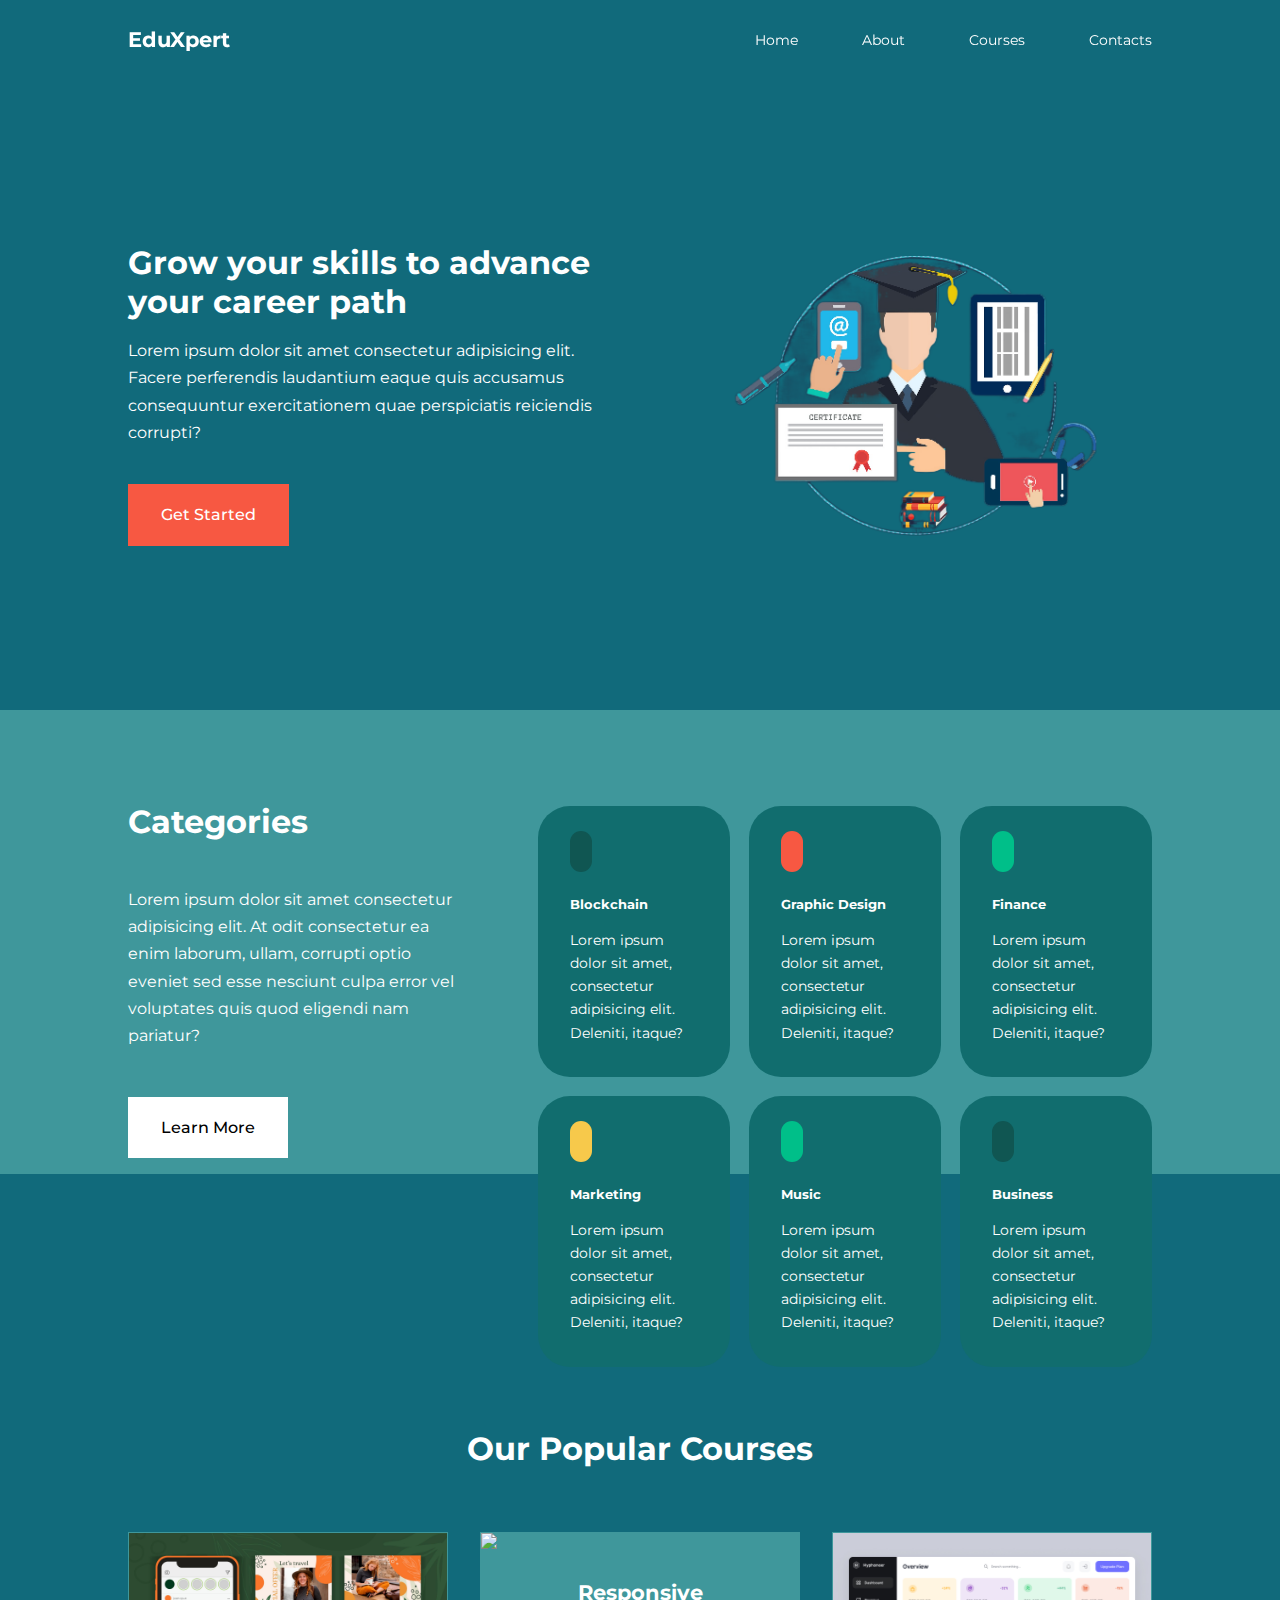
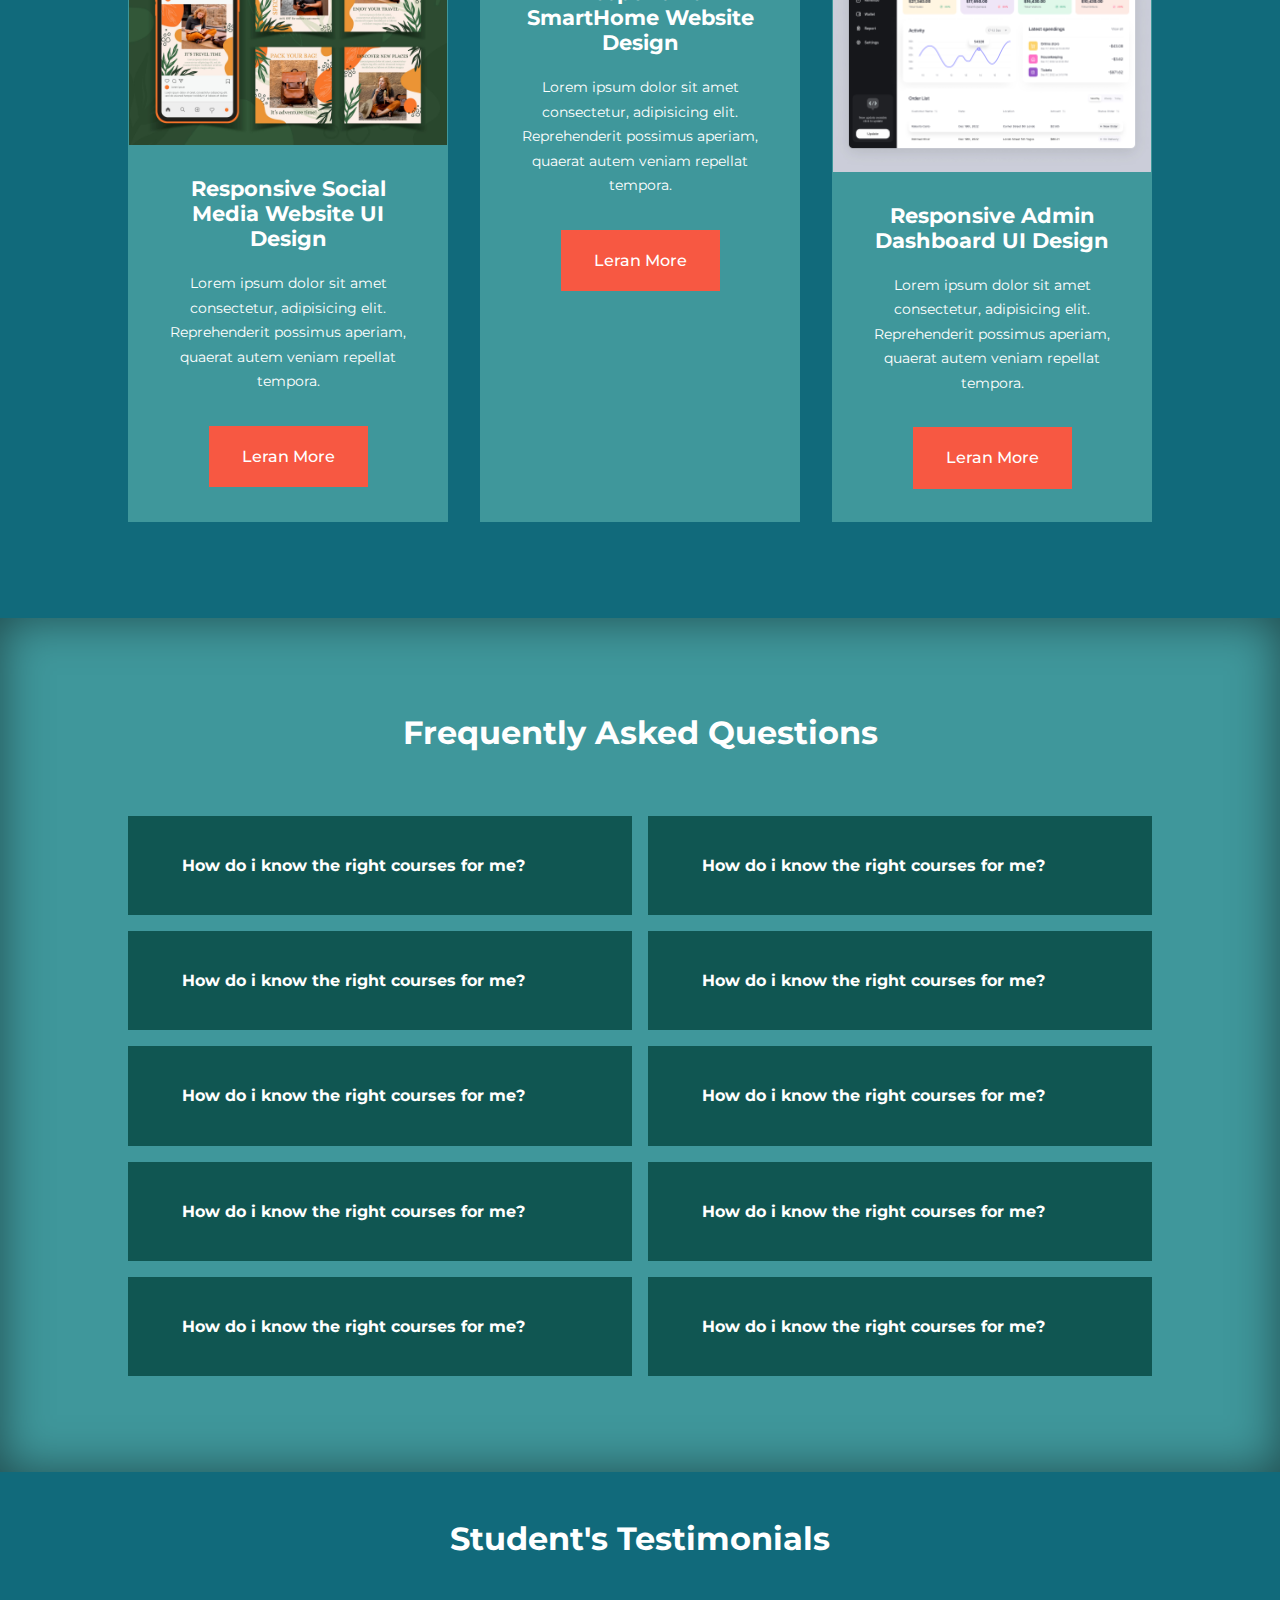
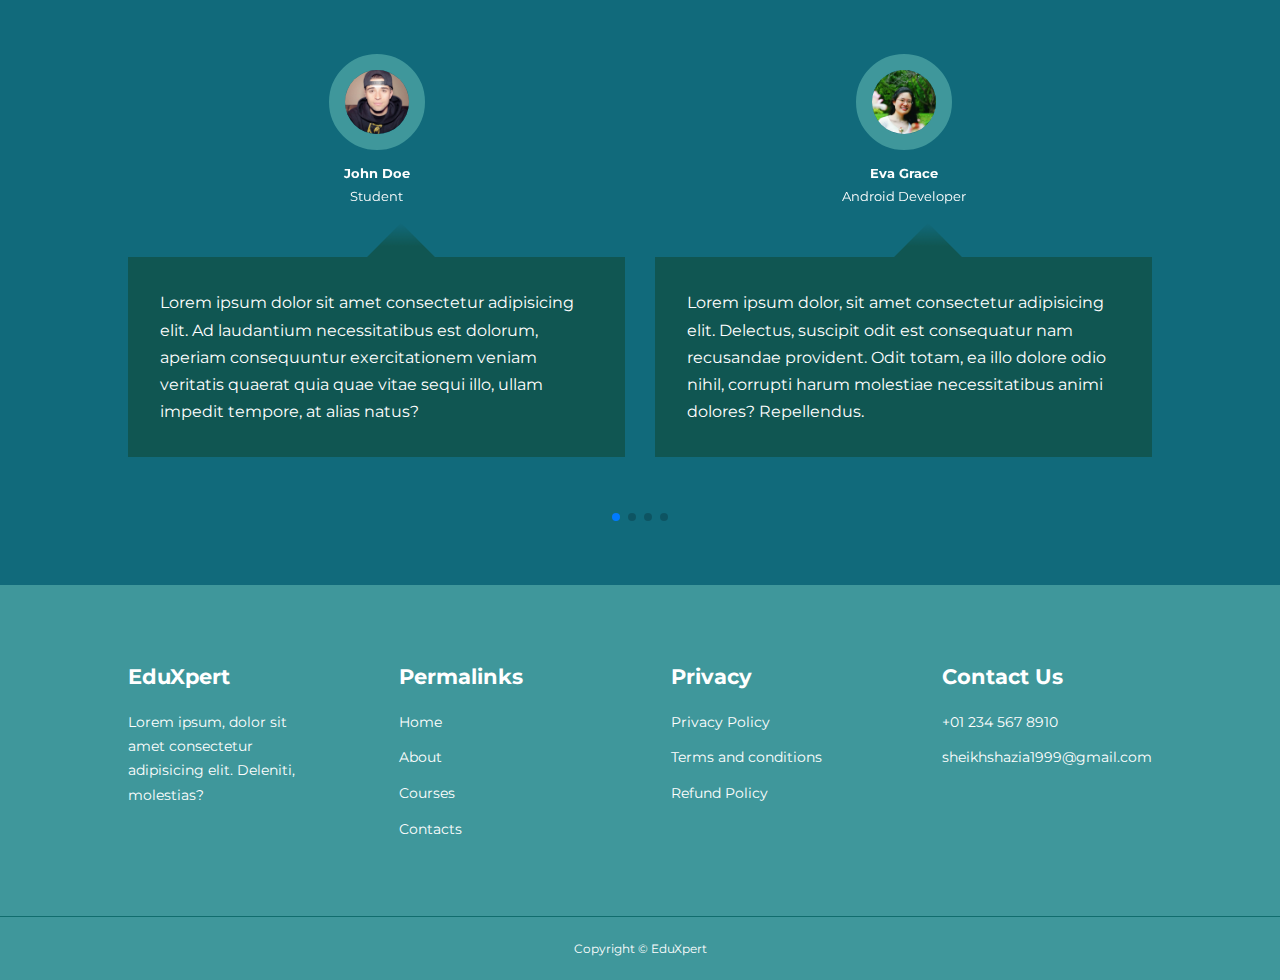
==== index.html @ e6c5fb54 "Add files via upload" ====
<!DOCTYPE html>
<html lang="en">

<head>
    <meta charset="UTF-8">
    <meta http-equiv="X-UA-Compatible" content="IE=edge">
    <meta name="viewport" content="width=device-width, initial-scale=1.0">
    <title>EduXpert || Educational Website</title>

    <!--ICONSOUT CDN-->
    <link rel="stylesheet" href="https://unicons.iconscout.com/release/v4.0.8/css/line.css">

    <!--Google fonts-->
    <link href="https://fonts.googleapis.com/css2?family=Montserrat:wght@300;400;500;600;700;800&display=swap"
        rel="stylesheet">

    <!--Swiper Js css link-->
    <link rel="stylesheet" href="https://cdn.jsdelivr.net/npm/swiper@9/swiper-bundle.min.css" />

    <!--Css Style sheet link-->

    <link rel="stylesheet" href="./css/style.css">

</head>

<body>
    <nav>
        <!--BEM(block element modifier) is a front-end naming method for organizing and naming css classes
        The main idea behind it is to speed up the development process, and ease the teamwork of developers
         by arranging CSS classes into independent modules.-->
        <div class="container nav__container">
            <a href="index.html">
                <h4>EduXpert</h4>
            </a> <!--logo-->
            <ul class="nav__menu">
                <li><a href="index.html">Home</a></li>
                <li><a href="about.html">About</a></li>
                <li><a href="courses.html">Courses</a></li>
                <li><a href="contacts.html">Contacts</a></li>
            </ul>
            <button id="open-menu-btn"><i class="uil uil-bars"></i></button>
            <button id="close-menu-btn"><i class="uil uil-multiply"></i></i></button>
        </div>
    </nav>
    <!--================================ END OF NAVBAR ==================================-->

    <header>
        <div class="container header__container">
            <div class="header__left">
                <h1>Grow your skills to advance your career path</h1>
                <p>Lorem ipsum dolor sit amet consectetur adipisicing
                    elit. Facere perferendis laudantium eaque quis accusamus
                    consequuntur exercitationem quae perspiciatis reiciendis corrupti?</p>
                <a href="courses.html" class="btn btn-primary">Get Started</a>
            </div>

            <div class="header__right">
                <div class="header__right-image">
                    <img src="Images/header.png" class="img-header">
                </div>
            </div>
        </div>
    </header>
    <!--================================= END OF HEADER =====================================-->


    <section class="categories">
        <div class="container categories__container">
            <div class="categories__left">
                <h1>Categories</h1>
                <p>Lorem ipsum dolor sit amet consectetur adipisicing elit. At odit consectetur ea enim laborum, ullam,
                    corrupti
                    optio eveniet sed esse nesciunt culpa error vel voluptates quis quod eligendi nam pariatur?
                </p>
                <a href="#" class="btn">Learn More</a>
            </div>

            <div class="categories__right">
                <article class="category">
                    <span class="category__icon"><i class="uil uil-bitcoin-circle"></i></span>
                    <h5>Blockchain</h5>
                    <p>Lorem ipsum dolor sit amet, consectetur adipisicing elit. Deleniti, itaque?</p>

                </article>

                <article class="category">
                    <span class="category__icon"><i class="uil uil-palette"></i></span>
                    <h5>Graphic Design</h5>
                    <p>Lorem ipsum dolor sit amet, consectetur adipisicing elit. Deleniti, itaque?</p>

                </article>

                <article class="category">
                    <span class="category__icon"><i class="uil uil-usd-circle"></i></span>
                    <h5>Finance</h5>
                    <p>Lorem ipsum dolor sit amet, consectetur adipisicing elit. Deleniti, itaque?</p>

                </article>

                <article class="category">
                    <span class="category__icon"><i class="uil uil-megaphone"></i></span>
                    <h5>Marketing</h5>
                    <p>Lorem ipsum dolor sit amet, consectetur adipisicing elit. Deleniti, itaque?</p>
                </article>

                <article class="category">
                    <span class="category__icon"><i class="uil uil-music"></i></span>
                    <h5>Music</h5>
                    <p>Lorem ipsum dolor sit amet, consectetur adipisicing elit. Deleniti, itaque?</p>
                </article>

                <article class="category">
                    <span class="category__icon"><i class="uil uil-puzzle-piece"></i></span>
                    <h5>Business</h5>
                    <p>Lorem ipsum dolor sit amet, consectetur adipisicing elit. Deleniti, itaque?</p>
                </article>
            </div>
        </div>
    </section>

    <!--======================================= END OF CATEGOEIES ========================================-->

    <section class="courses">
        <h2>Our Popular Courses</h2>
        <div class="container courses__container">
            <article class="course">
                <div class="course__image">
                    <img src="/Images/Course1.jpg">
                </div>
                <div class="course__info">
                    <h4>Responsive Social Media Website UI Design</h4>
                    <p>Lorem ipsum dolor sit amet consectetur, adipisicing elit. Reprehenderit possimus aperiam, quaerat
                        autem veniam repellat tempora.
                    </p>
                    <a href="courses.html" class="btn btn-primary">Leran More </a>
                </div>
            </article>

            <article class="course">
                <div class="course__image">
                    <img src="/Images/Couses2.jpg">
                </div>
                <div class="course__info">
                    <h4>Responsive SmartHome Website Design</h4>
                    <p>Lorem ipsum dolor sit amet consectetur, adipisicing elit. Reprehenderit possimus aperiam, quaerat
                        autem veniam repellat tempora.
                    </p>
                    <a href="courses.html" class="btn btn-primary">Leran More </a>
                </div>
            </article>

            <article class="course">
                <div class="course__image">
                    <img src="/Images/Course3.jpg">
                </div>
                <div class="course__info">
                    <h4>Responsive Admin Dashboard UI Design</h4>
                    <p>Lorem ipsum dolor sit amet consectetur, adipisicing elit. Reprehenderit possimus aperiam, quaerat
                        autem veniam repellat tempora.
                    </p>
                    <a href="courses.html" class="btn btn-primary">Leran More </a>
                </div>
            </article>
        </div>
    </section>
    <!--========================================== END OF Courses ==========================================================-->

    <section class="faqs">
        <h2>Frequently Asked Questions</h2>
        <div class="container faqs__container">
            <article class="faq">
                <div class="faq__icon"><i class="uil uil-plus"></i></div>
                <div class="question__answer">
                    <h4>How do i know the right courses for me?</h4>
                    <p>Lorem ipsum, dolor sit amet consectetur adipisicing elit. Perspiciatis ea perferendis quod
                        architecto, impedit,
                        dignissimos a, ullam totam vel eveniet culpa! Quisquam nemo porro placeat officiis
                        accusantium consequuntur fugit tenetur.
                    </p>
                </div>
            </article>

            <article class="faq">
                <div class="faq__icon"><i class="uil uil-plus"></i></div>
                <div class="question__answer">
                    <h4>How do i know the right courses for me?</h4>
                    <p>Lorem ipsum, dolor sit amet consectetur adipisicing elit. Perspiciatis ea perferendis quod
                        architecto, impedit,
                        dignissimos a, ullam totam vel eveniet culpa! Quisquam nemo porro placeat officiis
                        accusantium consequuntur fugit tenetur.
                    </p>
                </div>
            </article>

            <article class="faq">
                <div class="faq__icon"><i class="uil uil-plus"></i></div>
                <div class="question__answer">
                    <h4>How do i know the right courses for me?</h4>
                    <p>Lorem ipsum, dolor sit amet consectetur adipisicing elit. Perspiciatis ea perferendis quod
                        architecto, impedit,
                        dignissimos a, ullam totam vel eveniet culpa! Quisquam nemo porro placeat officiis
                        accusantium consequuntur fugit tenetur.
                    </p>
                </div>
            </article>

            <article class="faq">
                <div class="faq__icon"><i class="uil uil-plus"></i></div>
                <div class="question__answer">
                    <h4>How do i know the right courses for me?</h4>
                    <p>Lorem ipsum, dolor sit amet consectetur adipisicing elit. Perspiciatis ea perferendis quod
                        architecto, impedit,
                        dignissimos a, ullam totam vel eveniet culpa! Quisquam nemo porro placeat officiis
                        accusantium consequuntur fugit tenetur.
                    </p>
                </div>
            </article>

            <article class="faq">
                <div class="faq__icon"><i class="uil uil-plus"></i></div>
                <div class="question__answer">
                    <h4>How do i know the right courses for me?</h4>
                    <p>Lorem ipsum, dolor sit amet consectetur adipisicing elit. Perspiciatis ea perferendis quod
                        architecto, impedit,
                        dignissimos a, ullam totam vel eveniet culpa! Quisquam nemo porro placeat officiis
                        accusantium consequuntur fugit tenetur.
                    </p>
                </div>
            </article>

            <article class="faq">
                <div class="faq__icon"><i class="uil uil-plus"></i></div>
                <div class="question__answer">
                    <h4>How do i know the right courses for me?</h4>
                    <p>Lorem ipsum, dolor sit amet consectetur adipisicing elit. Perspiciatis ea perferendis quod
                        architecto, impedit,
                        dignissimos a, ullam totam vel eveniet culpa! Quisquam nemo porro placeat officiis
                        accusantium consequuntur fugit tenetur.
                    </p>
                </div>
            </article>

            <article class="faq">
                <div class="faq__icon"><i class="uil uil-plus"></i></div>
                <div class="question__answer">
                    <h4>How do i know the right courses for me?</h4>
                    <p>Lorem ipsum, dolor sit amet consectetur adipisicing elit. Perspiciatis ea perferendis quod
                        architecto, impedit,
                        dignissimos a, ullam totam vel eveniet culpa! Quisquam nemo porro placeat officiis
                        accusantium consequuntur fugit tenetur.
                    </p>
                </div>
            </article>

            <article class="faq">
                <div class="faq__icon"><i class="uil uil-plus"></i></div>
                <div class="question__answer">
                    <h4>How do i know the right courses for me?</h4>
                    <p>Lorem ipsum, dolor sit amet consectetur adipisicing elit. Perspiciatis ea perferendis quod
                        architecto, impedit,
                        dignissimos a, ullam totam vel eveniet culpa! Quisquam nemo porro placeat officiis
                        accusantium consequuntur fugit tenetur.
                    </p>
                </div>
            </article>

            <article class="faq">
                <div class="faq__icon"><i class="uil uil-plus"></i></div>
                <div class="question__answer">
                    <h4>How do i know the right courses for me?</h4>
                    <p>Lorem ipsum, dolor sit amet consectetur adipisicing elit. Perspiciatis ea perferendis quod
                        architecto, impedit,
                        dignissimos a, ullam totam vel eveniet culpa! Quisquam nemo porro placeat officiis
                        accusantium consequuntur fugit tenetur.
                    </p>
                </div>
            </article>

            <article class="faq">
                <div class="faq__icon"><i class="uil uil-plus"></i></div>
                <div class="question__answer">
                    <h4>How do i know the right courses for me?</h4>
                    <p>Lorem ipsum, dolor sit amet consectetur adipisicing elit. Perspiciatis ea perferendis quod
                        architecto, impedit,
                        dignissimos a, ullam totam vel eveniet culpa! Quisquam nemo porro placeat officiis
                        accusantium consequuntur fugit tenetur.
                    </p>
                </div>
            </article>
        </div>
    </section>
    <!--================================================== END OF FAQ =======================================================-->

    <section class="container testimonials__container swiper">
        <h2>Student's Testimonials</h2>
        <div class="swiper-wrapper">
            <article class="testimonial swiper-slide">
                <div class="avatar">
                    <img src="/Images/avatar1.jpg">
                </div>
                <div class="testimonial__info">
                    <h5>John Doe</h5>
                    <small>Student</small>
                </div>
                <div class="testimonial__body">
                    <p>Lorem ipsum dolor sit amet consectetur adipisicing elit. Ad laudantium necessitatibus est
                        dolorum,
                        aperiam consequuntur exercitationem veniam veritatis quaerat quia quae vitae sequi illo, ullam
                        impedit tempore, at alias natus?
                    </p>
                </div>
            </article>

            <article class="testimonial swiper-slide">
                <div class="avatar">
                    <img src="/Images/avatar2.jpg">
                </div>
                <div class="testimonial__info">
                    <h5>Eva Grace</h5>
                    <small>Android Developer</small>
                </div>
                <div class="testimonial__body">
                    <p>Lorem ipsum dolor, sit amet consectetur adipisicing elit. Delectus, suscipit odit est consequatur
                        nam recusandae provident. Odit totam, ea illo
                        dolore odio nihil, corrupti harum molestiae necessitatibus animi dolores? Repellendus.
                    </p>
                </div>
            </article>

            <article class="testimonial swiper-slide">
                <div class="avatar">
                    <img src="/Images/avatar3.jpg">
                </div>
                <div class="testimonial__info">
                    <h5>Robert Ayi</h5>
                    <small>Student</small>
                </div>
                <div class="testimonial__body">
                    <p>Lorem ipsum dolor sit amet consectetur, adipisicing elit. Ipsum velit voluptatum sint expedita
                        assumenda dignissimos sunt repellendus, ullam ea explicabo et provident natus
                        fuga saepe quasi, laboriosam architecto tempore maxime.
                    </p>
                </div>
            </article>

            <article class="testimonial swiper-slide">
                <div class="avatar">
                    <img src="/Images/avatar4.jpg">
                </div>
                <div class="testimonial__info">
                    <h5>Edem Christ</h5>
                    <small>Graphic Designer</small>
                </div>
                <div class="testimonial__body">
                    <p>Lorem ipsum dolor sit, amet consectetur adipisicing elit. Est explicabo praesentium vitae aliquam
                        placeat nemo voluptatibus ipsam,
                        odit veritatis nihil cum assumenda magni vero voluptate, inventore repudiandae quas quaerat
                        unde!
                    </p>
                </div>
            </article>

            <article class="testimonial swiper-slide">
                <div class="avatar">
                    <img src="/Images/avatar5.jpg">
                </div>
                <div class="testimonial__info">
                    <h5>Hennah Chris</h5>
                    <small>Student</small>
                </div>
                <div class="testimonial__body">
                    <p>Lorem ipsum dolor sit, amet consectetur adipisicing elit. Numquam tenetur voluptatem autem, iusto
                        quia recusandae inventore sit facere cumque provident
                        laudantium repellat sed aut eaque ab illum. Quae, cumque deleniti.
                    </p>
                </div>
            </article>
        </div>
        <div class="swiper-pagination"></div>

    </section>

    <!--========================================== END OF TESTIMONIALS ==================================================-->

    <footer>
        <div class="container footer__container">
            <div class="footer__1">
                <a href="index.html" class="footer__logo">
                    <h4>EduXpert</h4>
                </a>
                <p>Lorem ipsum, dolor sit amet consectetur adipisicing elit. Deleniti, molestias?
                </p>
            </div>

            <div class="footer__2">
                <h4>Permalinks</h4>
                <ul class="permalinks">
                    <li><a href="index.html">Home</a></li>
                    <li><a href="about.html">About</a></li>
                    <li><a href="courses.html">Courses</a></li>
                    <li><a href="contacts.html">Contacts</a></li>
                </ul>
            </div>

            <div class="footer__3">
                <h4>Privacy</h4>
                <ul class="privacy">
                    <li><a href="#">Privacy Policy</a></li>
                    <li><a href="#">Terms and conditions</a></li>
                    <li><a href="#">Refund Policy</a></li>
                </ul>
            </div>

            <div class="footer__4">
                <h4>Contact Us</h4>
                <div>
                    <ul>
                        <li>+01 234 567 8910</li>
                        <li><a href="#">sheikhshazia1999@gmail.com</a></li>
                    </ul>
                </div>
                <ul class="footer__socials">
                    <li>
                        <a href="#"><i class="uil uil-facebook"></i></a>
                    </li>
                    <li>
                        <a href="#"><i class="uil uil-instagram"></i></a>
                    </li>
                    <li>
                        <a href="#"><i class="uil uil-twitter"></i></a>
                    </li>
                    <li>
                        <a href="#"><i class="uil uil-linkedin-alt"></i></a>
                    </li>
                </ul>
            </div>


        </div>
        <div class="footer__copyright">
            <small>Copyright &copy; EduXpert</small>
        </div>

    </footer>

    <!--========================================== END OF FOOTER ===================================-->




    <!--Swiper Js script-->
    <script src="https://cdn.jsdelivr.net/npm/swiper@9/swiper-bundle.min.js"></script>

    <!--JavaScript-->
    <script src="main.js"></script>

    <!--Swiper Js script This is going to be only this page i.e home page that's why paste it here-->
    <script>
        var swiper = new Swiper(".swiper", {
            slidesPerView: 1,
            spaceBetween: 30,
            pagination: {
                el: ".swiper-pagination",
                clickable: true,
            },

            // when window width is >=600px
            breakpoints: {
                600: {
                    slidesPerView: 2
                }
            }
        });
    </script>
</body>

</html>
---- css/style.css ----
/* remove default style of element */
* {
    margin: 0;
    padding: 0;
    border: 0;
    outline: 0;
    text-decoration: none;
    list-style: none;
    box-sizing: border-box;
}

/* Css variable can have local and global scope.
to create with global scope, declare it inside :root selector
root selector matches the document's root element.
we use the var() function to insert the value of the variables later in the style sheet: */

:root {
     --color-primary: #105652; /* --color-primary: #6c63ff; */ 
    --color-danger: #f75842;
    --color-success: #00bf89;
    --color-warning: #f7c94b;
    --color-white: #fff;
    --color-black: #000;
    --color-light: rgba(255, 255, 255, 0.7);
    --color-bg: #116A7B; /* --color-bg: #1f2641; */
    --color-bg1:    #3F979B;/* #068DA9;/* --color-bg1: #2e3267; */
    --color-bg2: #116D6E;/* --color-bg2: #424890; */

    --container-width-lg: 80%;
    --container-width-md: 90%;
    --container-width-sm: 94%;

    --transition: all 400ms ease;

}

body {
    font-family: 'Montserrat', sans-serif;
    line-height: 1.7;
    color: var(--color-white);
    background: var(--color-bg);


}

.container {
    width: var(--container-width-lg);
    margin: 0 auto;
}

section {
    padding: 6rem 0;
    /* 1 rem =16px */
}

section h2 {
    text-align: center;
    margin-bottom: 4rem;
}

h1,
h2,
h3,
h4,
h5 {
    line-height: 1.2;
}

h1 {
    font-family: 2.4rem;
}

h2 {
    font-size: 2rem;
}

h3 {
    font-size: 1.6rem;
}

h4 {
    font-size: 1.3rem;
}

a {
    color: var(--color-white);
}

img {
    width: 100%;
    display: block;
    object-fit: cover;

}


.btn {
    display: inline-block;
    background: var(--color-white);
    color: var(--color-black);
    padding: 1rem 2rem;
    border: 1px solid transparent;
    font-weight: 500;
    transition: var(--transition);
}

.btn:hover {
    background: transparent;
    color: var(--color-white);
    border-color: var(--color-white);
}

.btn-primary {
    background: var(--color-danger);
    color: var(--color-white)
}

/* =================================== NAVBAR ======================================== */

nav {
    background: transparent;
    width: 100vw;
    height: 5rem;
    /* 80px same as */
    position: fixed;
    top: 0;
    z-index: 11;
}

/* change nav styles on scroll using javaScript */
.window-scroll {
    background: var(--color-primary);
    box-shadow: 0 1rem 2rem rgba(0, 0, 0, 0.2);
}

.nav__container {
    height: 100%;
    display: flex;
    justify-content: space-between;
    align-items: center;
}

nav button {
    display: none;
}

.nav__menu {
    display: flex;
    align-items: center;
    gap: 4rem;
    /*The gap property defines the size of the gap between the rows and between the columns in flexbox, grid or multi-column layout.*/
}

.nav__menu a {
    font-size: 0.9rem;
    transition: var(--transition);
}

.nav__menu a:hover {
    color: var(--color-bg2);
}

/* ========================================= HEADER SECTION ================================== */

header {
    position: relative;
    top: 5rem;
    overflow: hidden;
    height: 70vh;
    margin-bottom: 5rem;
}

.header__container {
    display: grid;
    grid-template-columns: 1fr 1fr;
    /* 1fraction (50%) The grid-template-columns property specifies the number (and the widths) of columns in a grid layout.*/
    align-items: center;
    gap: 5rem;
    height: 100%;
}

.header__left p {
    margin: 1rem 0 2.4rem;
}

/* ========================================= CATEGORY SECTION ========================================= */

.categories {
    background: var(--color-bg1);
    height: 29rem;
}

.categories h1 {
    line-height: 1;
    margin-bottom: 3rem;
}

.categories__container {
    display: grid;
    grid-template-columns: 40% 60%;
    /* gap: 4rem; */
}

.categories__left {
    margin-right: 4rem;
}

.categories__left p {
    margin: 1rem 0 3rem;
}

.categories__right {
    display: grid;
    grid-template-columns: repeat(3, 1fr);
    gap: 1.2rem;
}

.category {
    background: var(--color-bg2);
    padding: 2rem;
    border-radius: 2rem;
    transition: var(--transition);
}

.category:hover {
    box-shadow: 0 3rem 3rem rgba(0, 0, 0, 0.3);
    z-index: 1;
}

.category:nth-child(2) .category__icon {
    background: var(--color-danger);
}

.category:nth-child(3) .category__icon {
    background: var(--color-success);
}

.category:nth-child(4) .category__icon {
    background: var(--color-warning);
}

.category:nth-child(5) .category__icon {
    background: var(--color-success);
}



.category__icon {
    background: var(--color-primary);
    padding: 0.7rem;
    border-radius: 0.9rem;
}

.category h5 {
    margin: 2rem 0 1rem;
}

.category p {
    font-size: 0.85rem;
}

/* ========================================== POPULAR COURSES SECTION ===================================== */

.courses {
    margin-top: 10rem;
}

.courses__container {
    display: grid;
    grid-template-columns: repeat(3, 1fr);
    gap: 2rem;
}

.course {
    background: var(--color-bg1);
    text-align: center;
    border: 1px solid transparent;
    transition: var(--transition);
}

.course:hover {
    background: transparent;
    border-color: var(--color-primary);
}

.course__info {
    padding: 2rem;
}

.course__info p {
    margin: 1.2rem 0 2rem;
    font-size: 0.9rem;
}

/* ============================================== FAQ ====================================================== */

.faqs {
    background: var(--color-bg1);
    box-shadow: inset 0 0 3rem rgba(0, 0, 0, 0.5);
}

.faqs__container {
    display: grid;
    grid-template-columns: 1fr 1fr;
    gap: 1rem;
}

.faq {
    padding: 2rem;
    display: flex;
    align-items: center;
    gap: 1.4rem;
    height: fit-content;
    background: var(--color-primary);
    cursor: pointer;
}

.faq h4 {
    font-size: 1rem;
    line-height: 2.2;
}

.faq__icon {
    align-self: flex-start;
    font-size: 1.2rem;
}

.faq p {
    margin-top: 0.8rem;
    display: none;
}

.faq.open p {
    display: block;
}

/* ============================================== TESTIMONIALS =============================================== */

.testimonials__container {
    overflow-y: hidden;
    position: relative;
    margin-bottom: 3rem;
    margin-top: 3rem;
    /*  try */
}

.testimonial {
    padding-top: 2rem;
}

.avatar {
    width: 6rem;
    height: 6rem;
    border-radius: 50%;
    overflow: hidden;
    margin: 0 auto 1rem;
    border: 1rem solid var(--color-bg1);
}

.testimonial__info {
    text-align: center;
}

.testimonial__body {
    background: var(--color-primary);
    padding: 2rem;
    margin-top: 3rem;
    position: relative;
}

/* try */

.swiper-wrapper {
    padding-bottom: 5rem;
}


.testimonial__body::before {
    content: "";
    display: block;
    background: linear-gradient(135deg, transparent, var(--color-primary), var(--color-primary), var(--color-primary));
    ;
    width: 3rem;
    height: 3rem;
    position: absolute;
    left: 50%;
    top: -1.5rem;
    transform: rotate(45deg);
}



/* ======================================================= FOOTER SECTION ============================================= */

footer {
    background: var(--color-bg1);
    padding-top: 5rem;
    font-size: 0.9rem;
}

.footer__container {
    display: grid;
    grid-template-columns: repeat(4, 1fr);
    gap: 5rem;
}

.footer__container>div h4 {
    margin-bottom: 1.2rem;
}

.footer__1 p {
    margin: 0 0 2rem;
}

footer ul li {
    margin-bottom: 0.7rem;
}

footer ul li a:hover {
    text-decoration: underline;
}

.footer_4 p a {
    text-decoration: underline;
}

.footer__socials {
    display: flex;
    gap: 1rem;
    font-size: 1.2rem;
    margin-top: 2rem;
}

.footer__copyright {
    text-align: center;
    margin-top: 4rem;
    padding: 1.2rem 0;
    border-top: 1px solid var(--color-bg2);
}

/* ======================================== MEDIA QUERIES (TABLET) ============================================= */

@media screen and (max-width: 1024px) {
    .container {
        width: var(--container-width-md);
    }

    h1 {
        font-size: 2.2rem;
    }

    h2 {
        font-size: 1.7rem;
    }

    h3 {
        font-size: 1.4rem;
    }

    h4 {
        font-size: 1.2rem;
    }

    /* ==================================== NAVBAR================================= */

    nav button {
        display: inline-block;
        background: transparent;
        font-size: 1.8rem;
        color: var(--color-white);
        cursor: pointer;
    }

    nav button#close-menu-btn {
        display: none;
    }

    .nav__menu {
        position: fixed;
        top: 5rem;
        right: 5%;
        height: fit-content;
        width: 18rem;
        flex-direction: column;
        gap: 0;
        display: none;
    }

    .nav__menu li {
        width: 100%;
        height: 5.8rem;
        animation: animateNavItems 400ms linear forwards;
        transform-origin: top right;
        opacity: 0;
    }

    .nav__menu li:nth-child(2) {
        animation-delay: 200ms;
    }

    .nav__menu li:nth-child(3) {
        animation-delay: 400ms;
    }

    .nav__menu li:nth-child(4) {
        animation-delay: 600ms;
    }

    @keyframes animateNavItems {
        0% {
            transform: rotateZ(-90deg) rotateX(90deg) scale(0.1);
        }

        100% {
            transform: rotateZ(0) rotateX(0) scale(1);
            opacity: 1;
        }
    }

    .nav__menu li a {
        background: var(--color-primary);
        box-shadow: -4rem 6rem 10rem rgba(0, 0, 0, 0.6);
        width: 100%;
        height: 100%;
        display: grid;
        place-items: center;
    }

    .nav__menu li a:hover {
        background: var(--color-bg2);
        color: var(--color-white);
    }

    /* ====================================================== HEADER ============================================= */

    header {
        height: 100vh;
        margin-bottom: 4rem;
    }

    .header__container {
        gap: 0;
        padding-bottom: 3rem;
    }

    /* ======================================================= CATEGORY ========================================= */

    .categories {
        height: auto;
    }

    .categories__container {
        grid-template-columns: 1fr;
        gap: 3rem;
    }

    .categories__left {
        margin-right: 0;
    }

    /* ========================================= POPULAR COURSES =========================================== */

    .courses {
        margin-top: 0;

    }

    .courses__container {
        grid-template-columns: 1fr 1fr;
    }

    /* ======== FAQS ======== */

    .faqs__container {
        grid-template-columns: 1fr;
    }

    .faq {
        padding: 1.5rem;
    }

    /* ============================================== FOOTER ================================================ */

    .footer__container {
        grid-template-columns: 1fr 1fr;
    }
}


/* ===================================== MEDIA QUERY FOR (MOBILE PHONES) ====================================== */

@media screen and (max-width: 600px) {
    .container {
        width: var(--container-width-sm);
    }

    /* ======================================== NAVBAR ============================================= */

    .nav__menu {
        right: 3%;
    }

    /* ======================================== HEADER ========================================= */

    header {
        height: 100vh;
    }

    .header__container {
        grid-template-columns: 1fr;
        text-align: center;
        margin-top: 0;
    }

    .header_left p {
        margin-bottom: 1.3rem;
    }

    /* ============================================ CATEGORIES ====================================== */

    .categories__right {
        grid-template-columns: 1fr 1fr;
        gap: 0.7rem;
    }

    .category {
        padding: 1rem;
        border-radius: 1rem;
    }

    .category__icon {
        margin-top: 4px;
        display: inline-block;
    }

    /* ============================================ POPULAR COURSES ================================== */

    .courses__container {
        grid-template-columns: 1fr;
    }

    /* ======================================= TESTIMONIALS  ========================================= */
    .testimonial__body {
        padding: 1.2rem;
    }

    /* =========================================== FOOTER ============================================== */
    .footer__container {
        grid-template-columns: 1fr;
        text-align: center;
        gap: 2rem;
    }

    .footer__1 p {
        margin: 1rem 2rem;
    }

    .footer__socials {
        justify-content: center;
    }

}
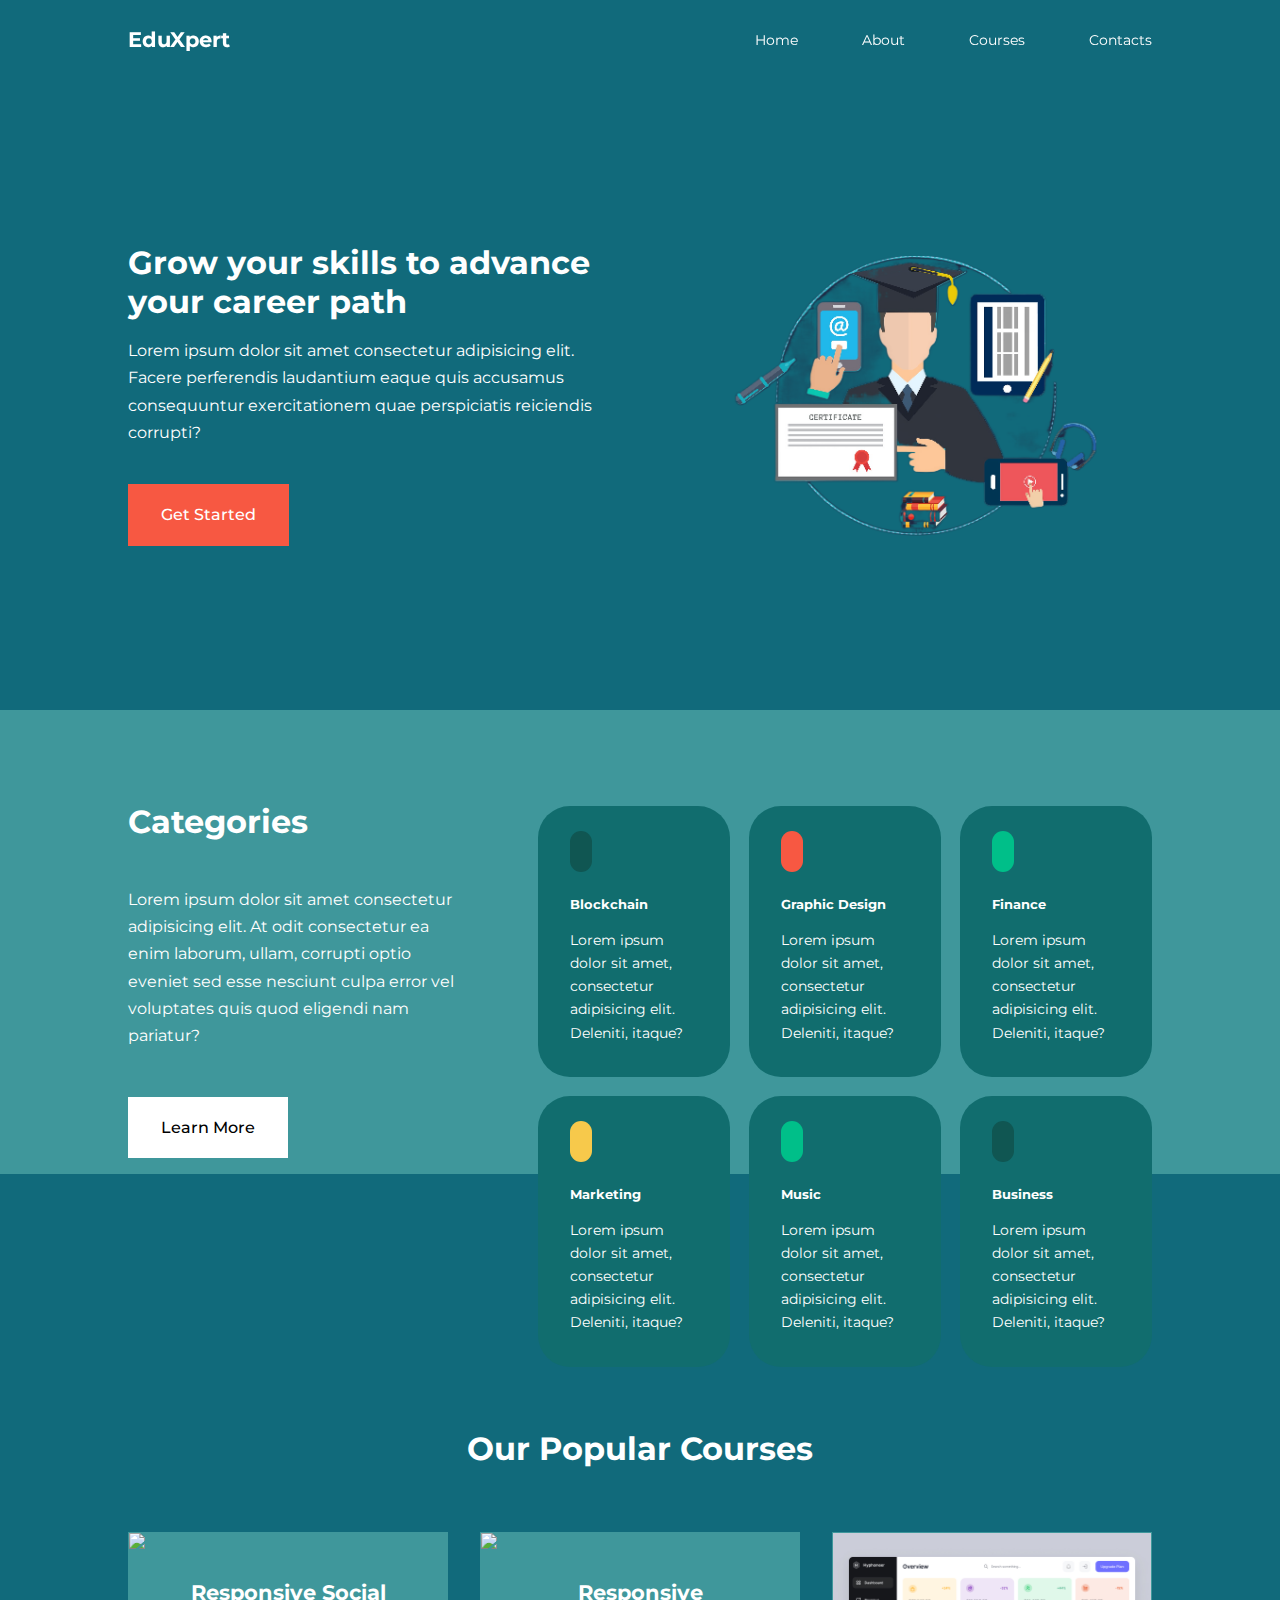
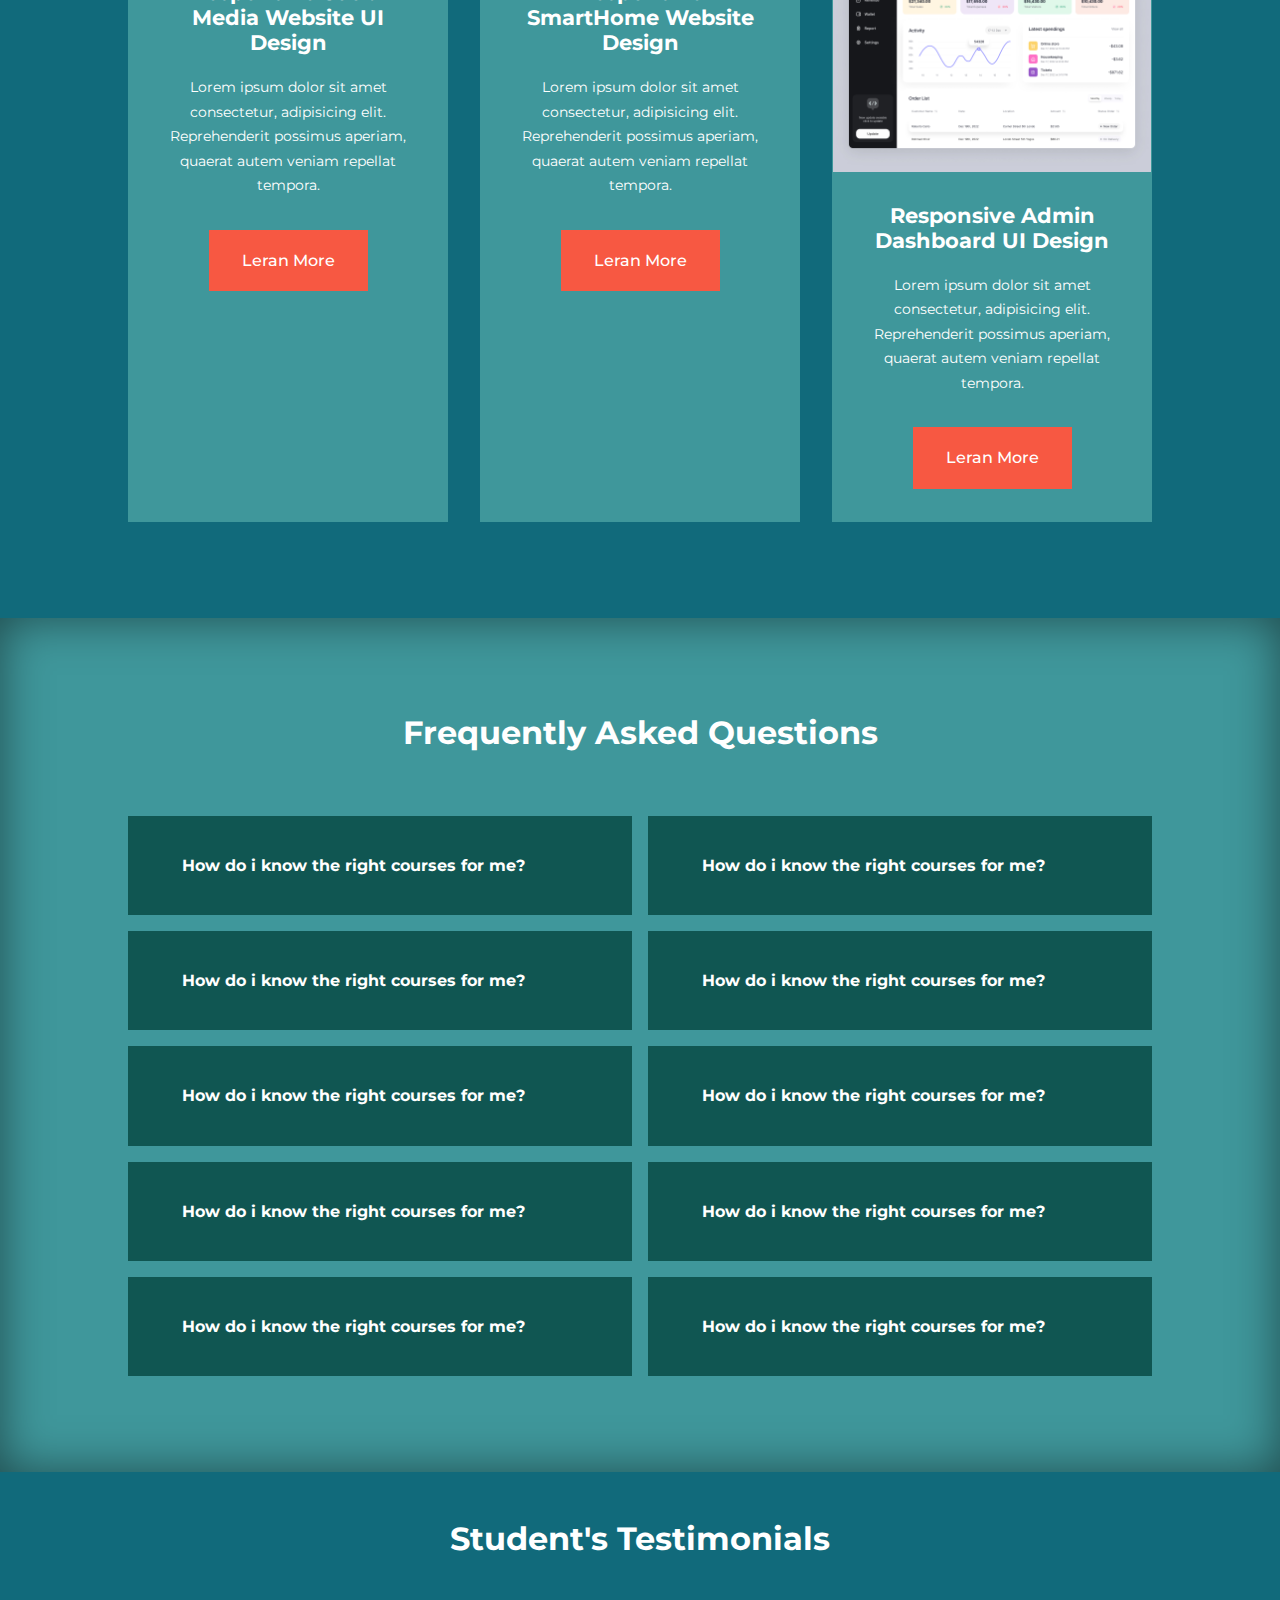
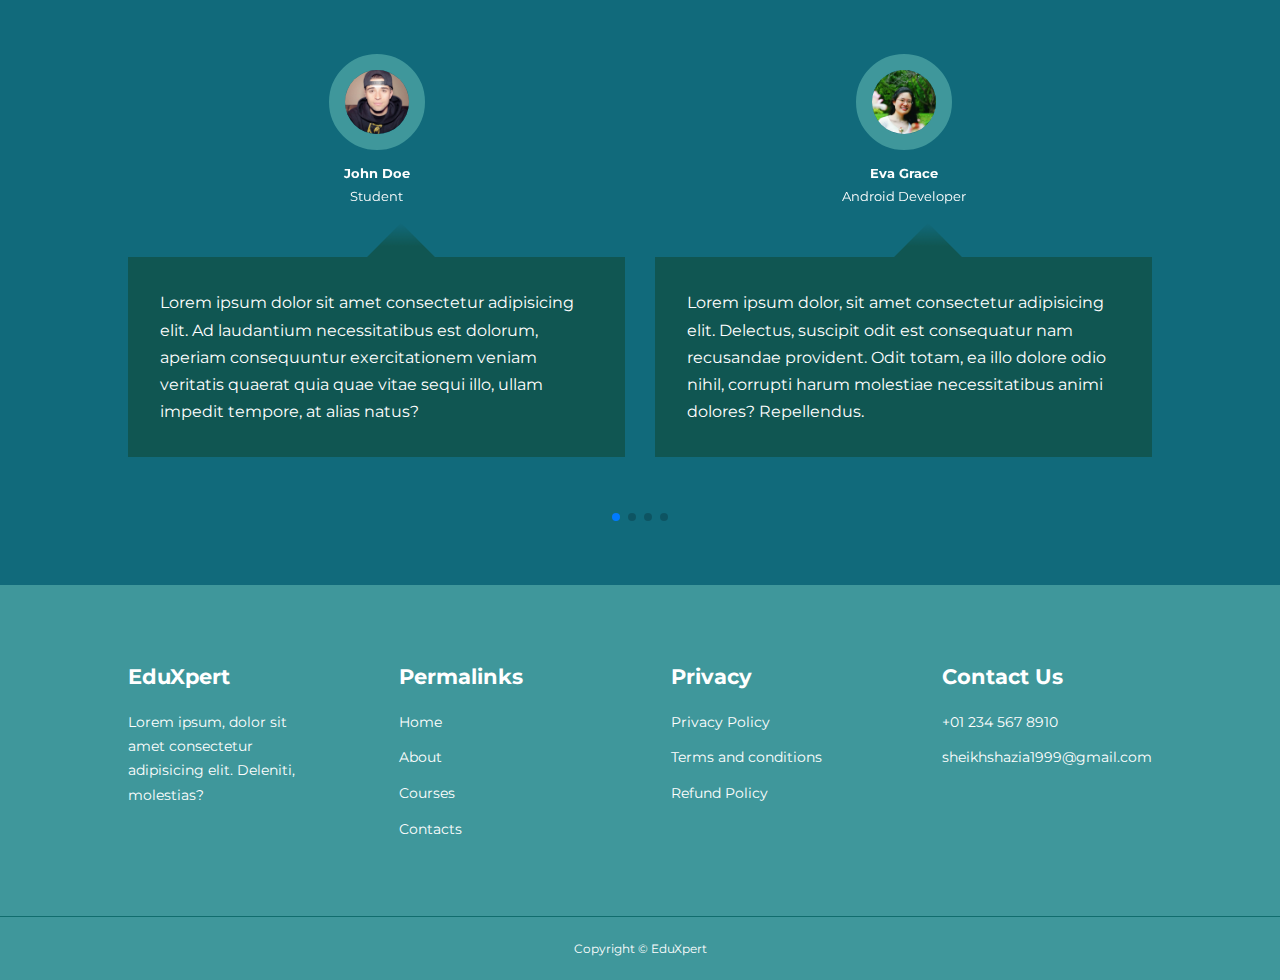
==== commit 379bd75f: "Update index.html" ====
--- a/index.html
+++ b/index.html
@@ -125,7 +125,7 @@
         <div class="container courses__container">
             <article class="course">
                 <div class="course__image">
-                    <img src="/Images/Course1.jpg">
+                    <img src="/EduXpert_Educational_Website/Images/Course1.jpg">
                 </div>
                 <div class="course__info">
                     <h4>Responsive Social Media Website UI Design</h4>
@@ -474,4 +474,4 @@
     </script>
 </body>
 
-</html>+</html>
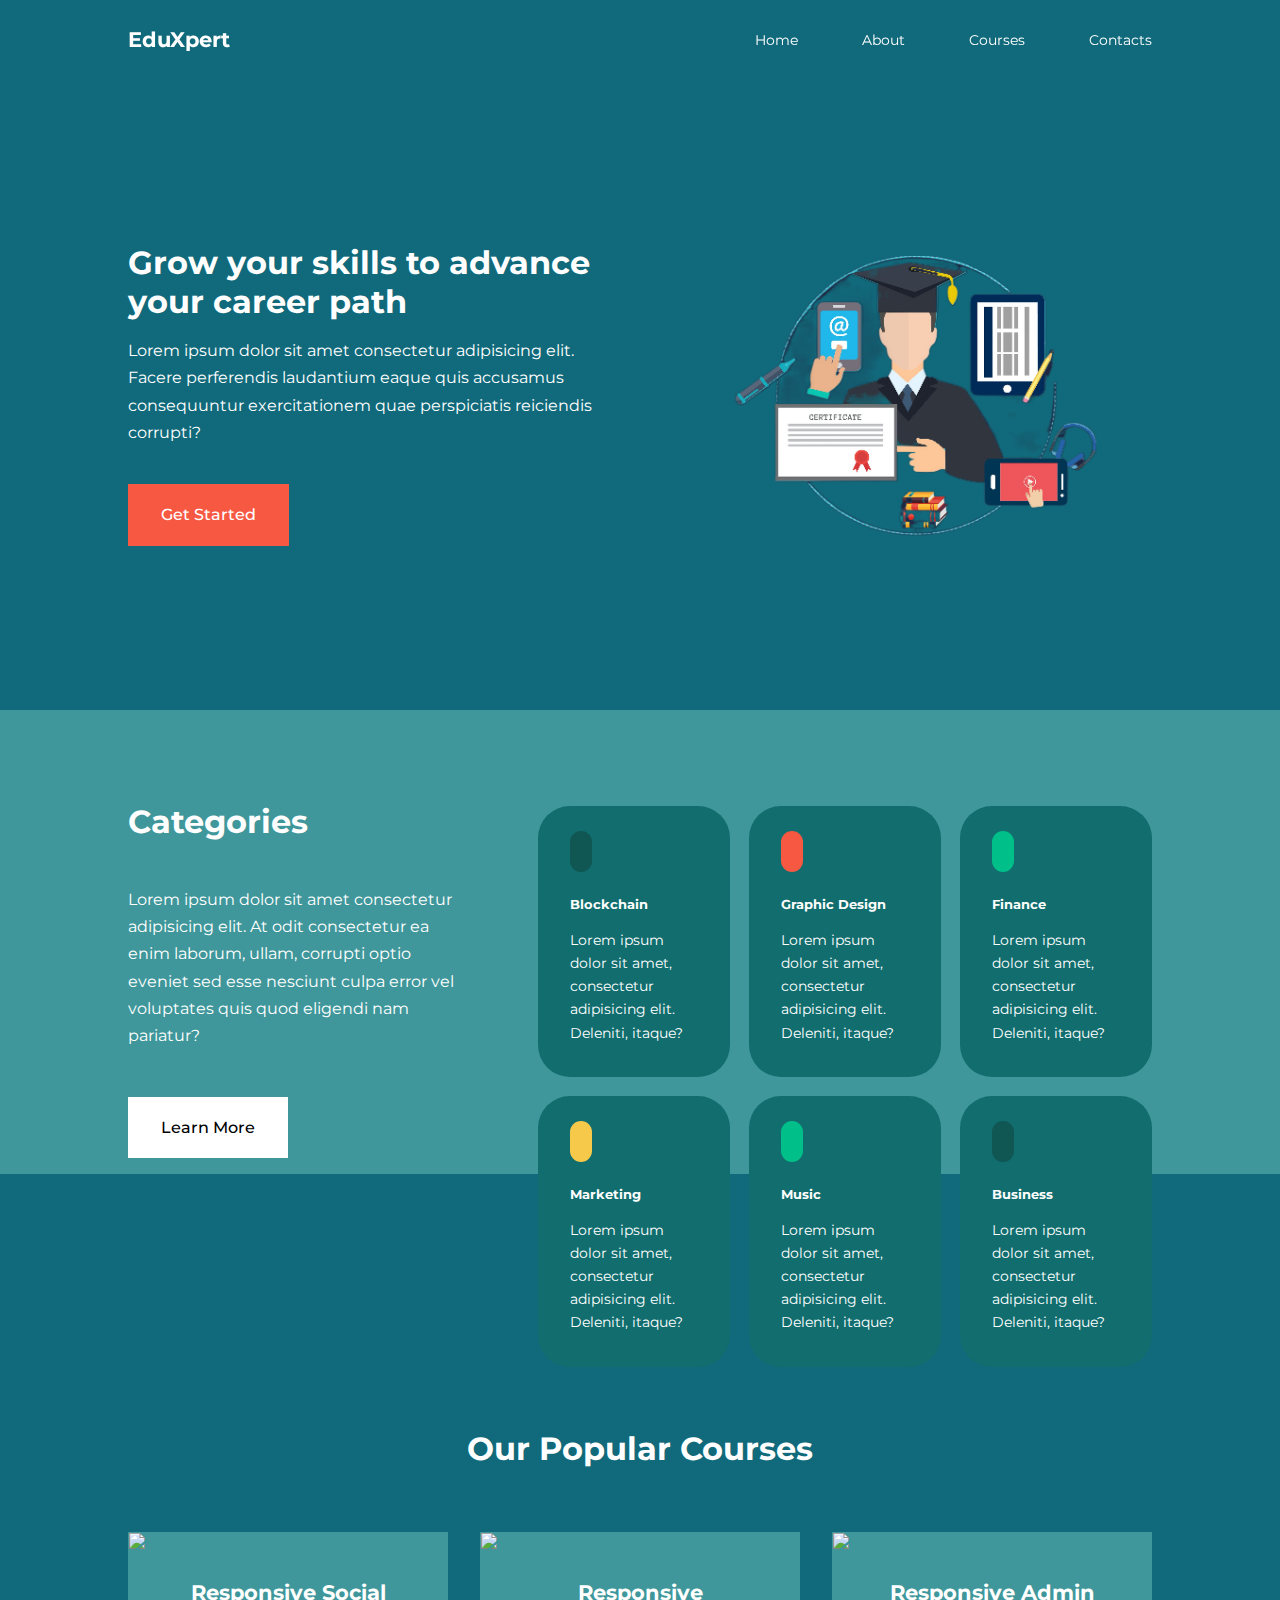
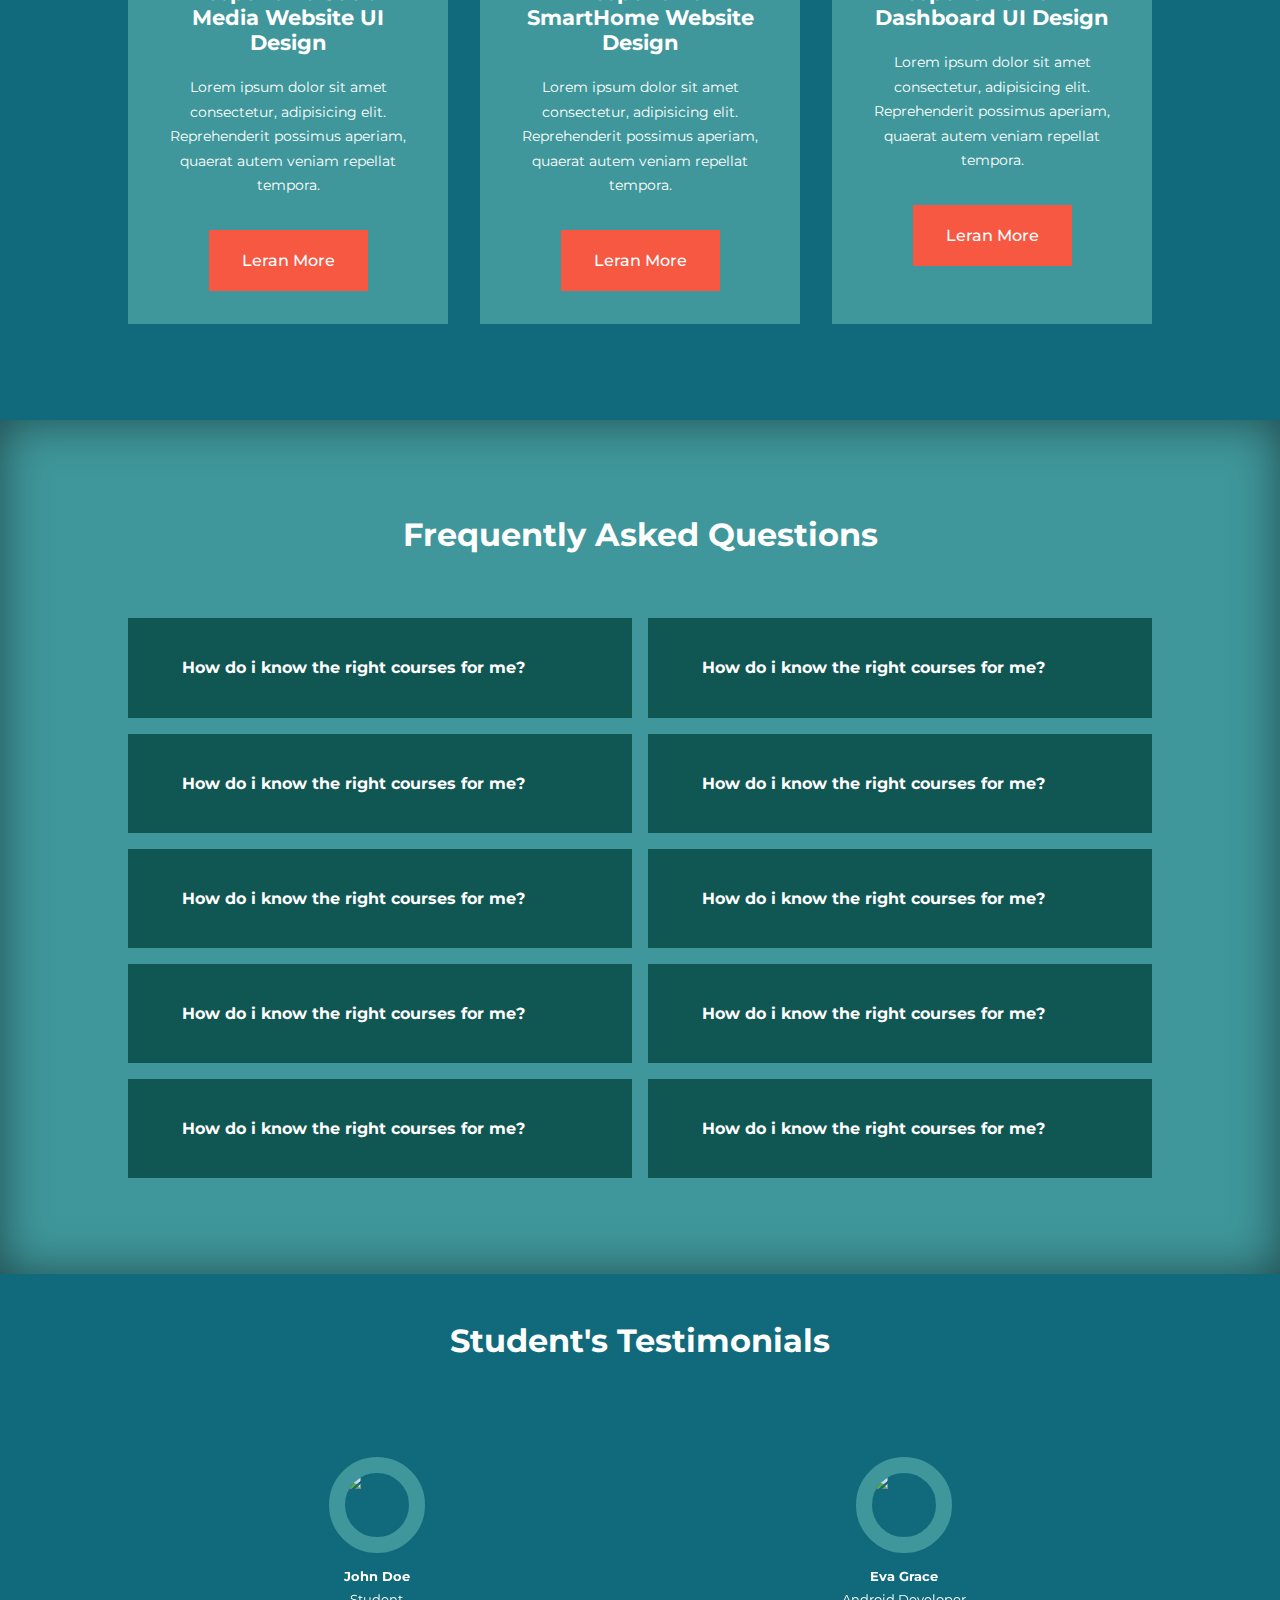
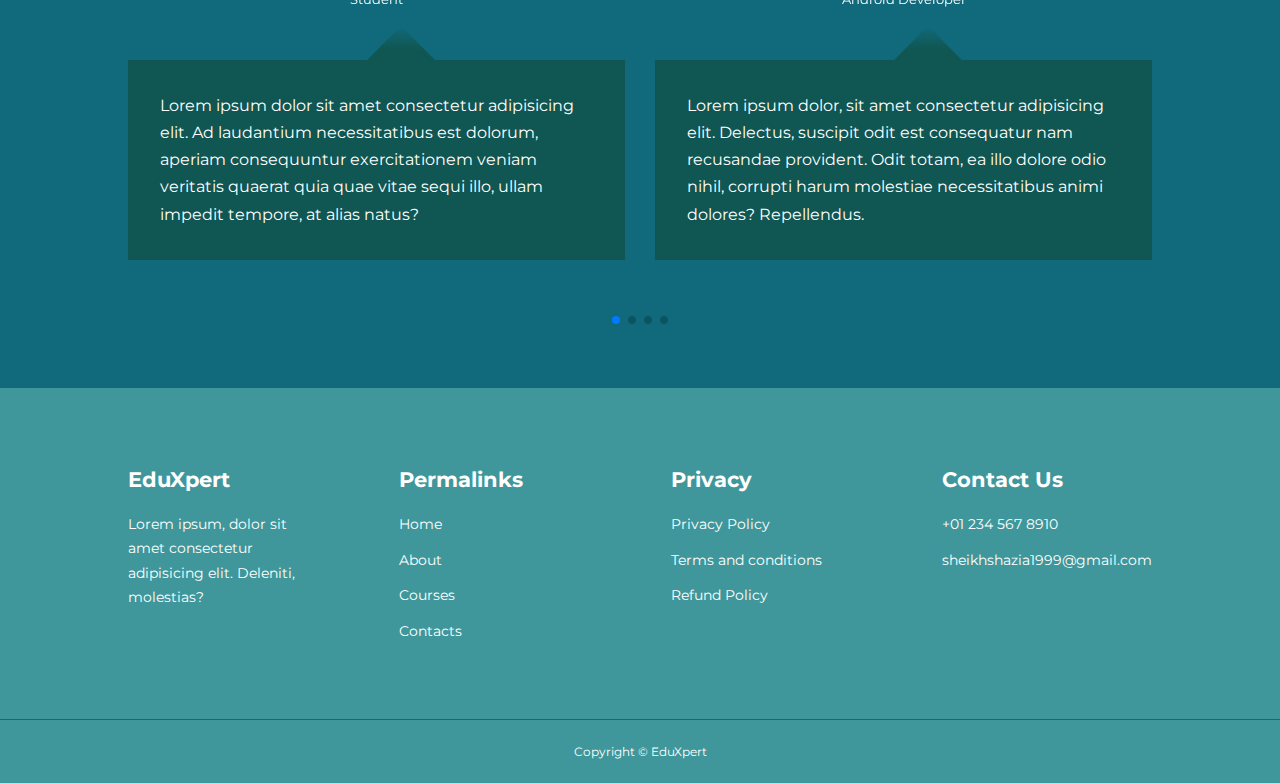
==== commit ea14526d: "Update index.html" ====
--- a/index.html
+++ b/index.html
@@ -138,7 +138,7 @@
 
             <article class="course">
                 <div class="course__image">
-                    <img src="/Images/Couses2.jpg">
+                    <img src="/EduXpert_Educational_Website/Images/Couses2.jpg">
                 </div>
                 <div class="course__info">
                     <h4>Responsive SmartHome Website Design</h4>
@@ -151,7 +151,7 @@
 
             <article class="course">
                 <div class="course__image">
-                    <img src="/Images/Course3.jpg">
+                    <img src="/EduXpert_Educational_Website/Images/Course3.jpg">
                 </div>
                 <div class="course__info">
                     <h4>Responsive Admin Dashboard UI Design</h4>
@@ -296,7 +296,7 @@
         <div class="swiper-wrapper">
             <article class="testimonial swiper-slide">
                 <div class="avatar">
-                    <img src="/Images/avatar1.jpg">
+                    <img src="/EduXpert_Educational_Website/Images/avatar1.jpg">
                 </div>
                 <div class="testimonial__info">
                     <h5>John Doe</h5>
@@ -313,7 +313,7 @@
 
             <article class="testimonial swiper-slide">
                 <div class="avatar">
-                    <img src="/Images/avatar2.jpg">
+                    <img src="/EduXpert_Educational_Website/Images/avatar2.jpg">
                 </div>
                 <div class="testimonial__info">
                     <h5>Eva Grace</h5>
@@ -329,7 +329,7 @@
 
             <article class="testimonial swiper-slide">
                 <div class="avatar">
-                    <img src="/Images/avatar3.jpg">
+                    <img src="/EduXpert_Educational_Website/Images/avatar3.jpg">
                 </div>
                 <div class="testimonial__info">
                     <h5>Robert Ayi</h5>
@@ -345,7 +345,7 @@
 
             <article class="testimonial swiper-slide">
                 <div class="avatar">
-                    <img src="/Images/avatar4.jpg">
+                    <img src="/EduXpert_Educational_Website/Images/avatar4.jpg">
                 </div>
                 <div class="testimonial__info">
                     <h5>Edem Christ</h5>
@@ -362,7 +362,7 @@
 
             <article class="testimonial swiper-slide">
                 <div class="avatar">
-                    <img src="/Images/avatar5.jpg">
+                    <img src=/EduXpert_Educational_Website"/Images/avatar5.jpg">
                 </div>
                 <div class="testimonial__info">
                     <h5>Hennah Chris</h5>
